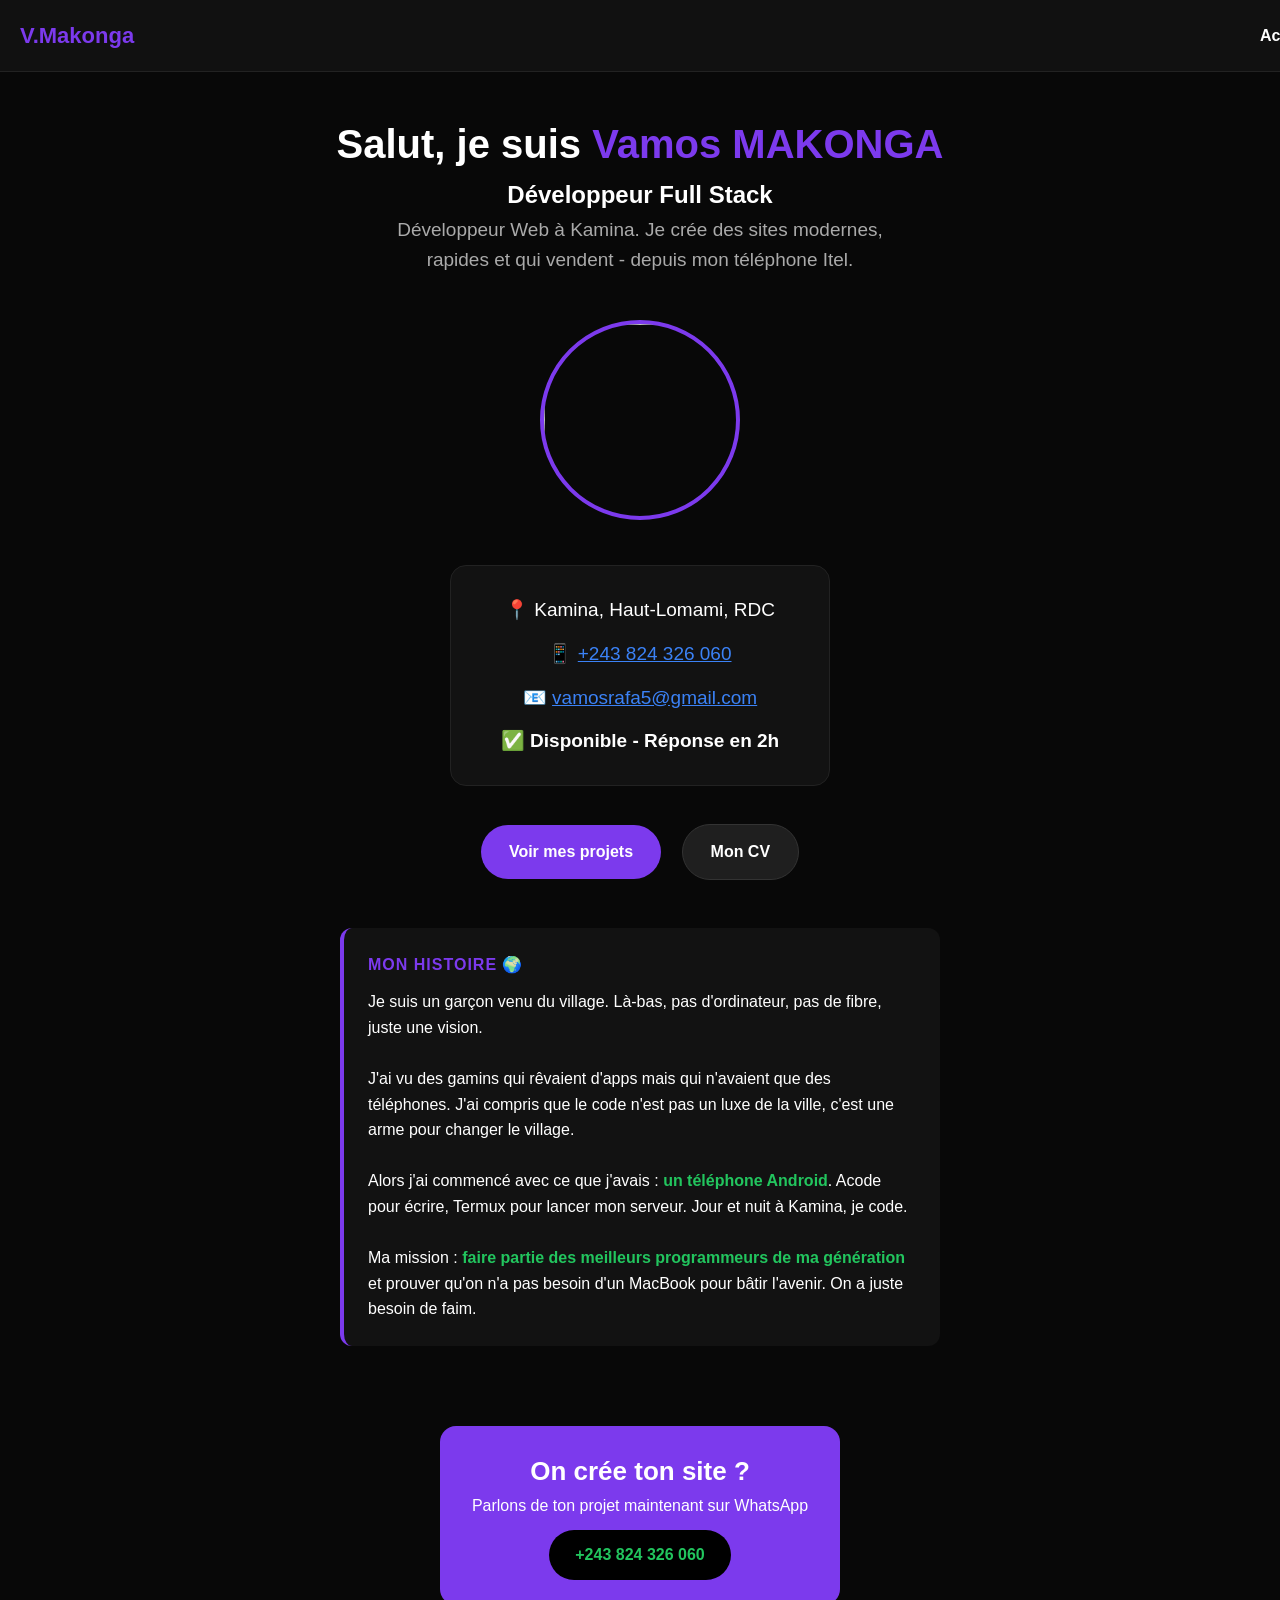
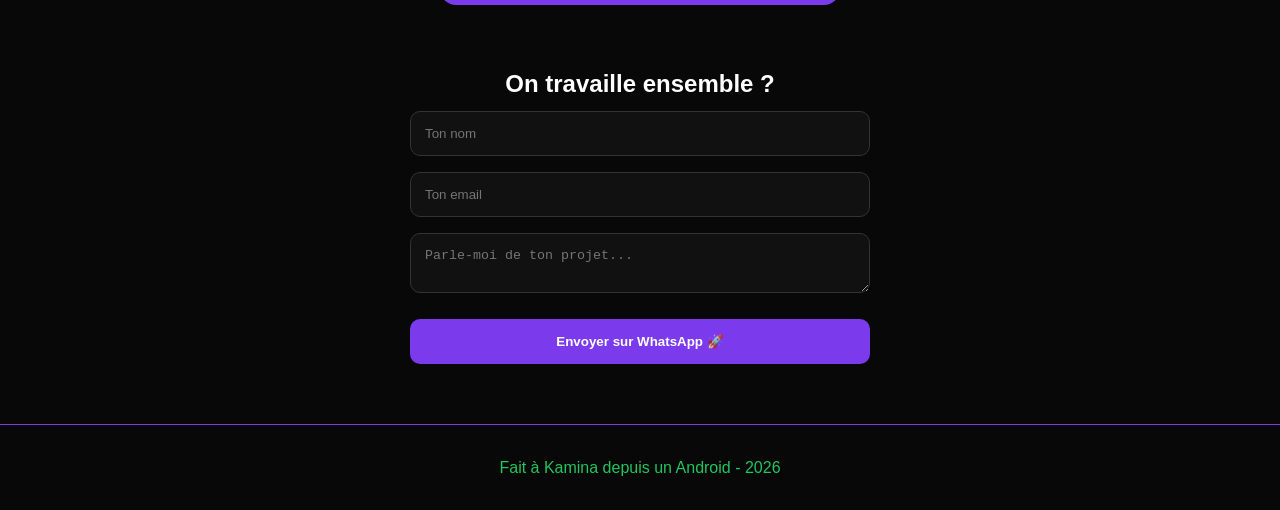
==== index.html @ f7ce84c0 "Add files via upload" ====
<!DOCTYPE html>
<html lang="fr">
<head>
<meta charset="UTF-8">
<meta name="viewport" content="width=device-width, initial-scale=1.0">
<title>Vamos Makonga | Full Stack Dev</title>
<link rel="stylesheet" href="style.css">
</head>
<body>

<nav>
  <div class="logo">V.Makonga</div>
  <ul id="navLinks">
    <li><a href="#accueil">Accueil</a></li>
    <li><a href="Projets.html">Projets</a></li>
    <li><a href="mon.html">CV</a></li>
    <li><a href="#contact">Contact</a></li>
  </ul>
  <div id="menuBtn">☰</div>
</nav>

<section id="accueil" class="hero">
  <h1>Salut, je suis <span>Vamos MAKONGA</span></h1>
  <h2>Développeur Full Stack</h2>
  <p class="sub">Développeur Web à Kamina. Je crée des sites modernes, rapides et qui vendent - depuis mon téléphone Itel.</p>
  
  <img src="https://i.postimg.cc/85HQZXW2/moi.jpg" class="photo-profil">

  <div class="infos-kamina">
    <p>📍 Kamina, Haut-Lomami, RDC</p>
    <p>📱 <a href="https://wa.me/243824326060">+243 824 326 060</a></p>
    <p>📧 <a href="mailto:vamosrafa5@gmail.com">vamosrafa5@gmail.com</a></p>
    <p class="dispo">✅ Disponible - Réponse en 2h</p>
  </div>

  <div class="hero-btns">
    <a href="Projets.html" class="btn primary">Voir mes projets</a>
    <a href="mon.html" class="btn secondary">Mon CV</a>
  </div>

  <div class="story-box">
    <p class="story-title">MON HISTOIRE 🌍</p>
    <p>Je suis un garçon venu du village. Là-bas, pas d'ordinateur, pas de fibre, juste une vision.<br><br>
    J'ai vu des gamins qui rêvaient d'apps mais qui n'avaient que des téléphones. J'ai compris que le code n'est pas un luxe de la ville, c'est une arme pour changer le village.<br><br>
    Alors j'ai commencé avec ce que j'avais : <strong>un téléphone Android</strong>. Acode pour écrire, Termux pour lancer mon serveur. Jour et nuit à Kamina, je code.<br><br>
    Ma mission : <strong id="mission-text">faire partie des meilleurs programmeurs de ma génération</strong> et prouver qu'on n'a pas besoin d'un MacBook pour bâtir l'avenir. On a juste besoin de faim.</p>
  </div>
</section>

<div class="cta-whatsapp">
  <h3>On crée ton site ?</h3>
  <p>Parlons de ton projet maintenant sur WhatsApp</p>
  <a href="https://wa.me/243824326060?text=Bonjour%20Vamos%20!%20Je%20veux%20un%20site%20web">+243 824 326 060</a>
</div>

<section id="contact">
  <h2>On travaille ensemble ?</h2>
  <form id="contactForm">
    <input type="text" placeholder="Ton nom" required>
    <input type="email" placeholder="Ton email" required>
    <textarea placeholder="Parle-moi de ton projet..." required></textarea>
    <button type="submit">Envoyer sur WhatsApp 🚀</button>
  </form>
</section>

<footer>Fait à Kamina depuis un Android - 2026</footer>
<script src="script.js"></script>
</body>
</html>
---- style.css ----
*{margin:0;padding:0;box-sizing:border-box}
body{background:#080808;color:#fff;font-family:Arial,sans-serif;line-height:1.6}
a{color:#22c55e;text-decoration:none}
nav{display:flex;justify-content:space-between;align-items:center;padding:18px 20px;background:#111;position:sticky;top:0;z-index:100;border-bottom:1px solid #222}
.logo{color:#7c3aed;font-weight:900;font-size:22px}
#navLinks{display:flex;list-style:none;gap:22px}
#navLinks a{color:#fff;font-weight:600}
#menuBtn{display:none;font-size:30px;cursor:pointer}
.hero{text-align:center;padding:40px 10px}
.hero h1{font-size:40px}
.hero h1 span{color:#7c3aed}
.gros-titre{font-size:42px!important;font-weight:900;margin:15px 0 25px 0;letter-spacing:-1px}
.sub{color:#aaa;font-size:19px;max-width:500px;margin:0 auto 45px auto}

.photo-profil{width:200px;height:200px;border-radius:50%;border:4px solid #7c3aed;object-fit:cover;margin-bottom:45px;display:block;margin-left:auto;margin-right:auto;transition:0.3s}
.photo-profil:hover{transform:scale(1.05);border-color:#22c55e}
.infos-kamina{background:#121212;border:1px solid #222;padding:22px;border-radius:16px;max-width:380px;margin:0 auto 30px auto;font-size:19px;line-height:2.3}
.infos-kamina a{color:#3b82f6;text-decoration:underline}
.dispo{color:#fff;font-weight:700}
.btn{display:inline-block;padding:14px 28px;border-radius:100px;font-weight:800;margin:8px}
.primary{background:#7c3aed;color:#fff}
.secondary{background:#1f1f1f;color:#fff;border:1px solid #333}
.story-box{background:#121212;border-left:4px solid #7c3aed;padding:24px;border-radius:12px;max-width:600px;margin:40px auto;text-align:left}
.story-title{color:#7c3aed;font-weight:800;margin-bottom:12px;letter-spacing:1px}
.story-box strong{color:#22c55e}
.cta-whatsapp{background:#7c3aed;color:#fff;text-align:center;padding:25px;border-radius:16px;max-width:400px;margin:30px auto}
.cta-whatsapp h3{font-size:26px}
.cta-whatsapp a{display:inline-block;background:#000;color:#22c55e;padding:12px 26px;border-radius:100px;font-weight:800;margin-top:12px}
#contact{max-width:500px;margin:60px auto;padding:0 20px;text-align:center}
#contact input,#contact textarea{width:100%;padding:14px;margin:8px 0;background:#111;border:1px solid #333;border-radius:10px;color:#fff}
#contact button{width:100%;padding:15px;background:#7c3aed;color:#fff;border:none;border-radius:10px;font-weight:800;margin-top:10px}
footer{text-align:center;padding:30px;color:#22c55e;border-top:1px solid #7c3aed;margin-top:50px}
@media(max-width:768px){
  #navLinks{
  display:none;position:fixed;top:0;right:0;height:100vh;width:75%;
  background:#111;flex-direction:column;padding:80px 25px;
  border-left:1px solid #222;z-index:999;
  transform:translateX(100%);
}
  #navLinks.active{display:flex!important}
  #menuBtn{display:block}
  .gros-titre{font-size:36px!important}
}
/* FIX DISTANCE MON HISTOIRE / ON CREE TON SITE */
.story-box{
  margin-bottom: 20px !important;
}
.hero-btns{
  margin-top: 15px !important;
  margin-bottom: 15px !important;
}
.cta-whatsapp{
  margin-top: 20px !important;
  margin-bottom: 20px !important;
}
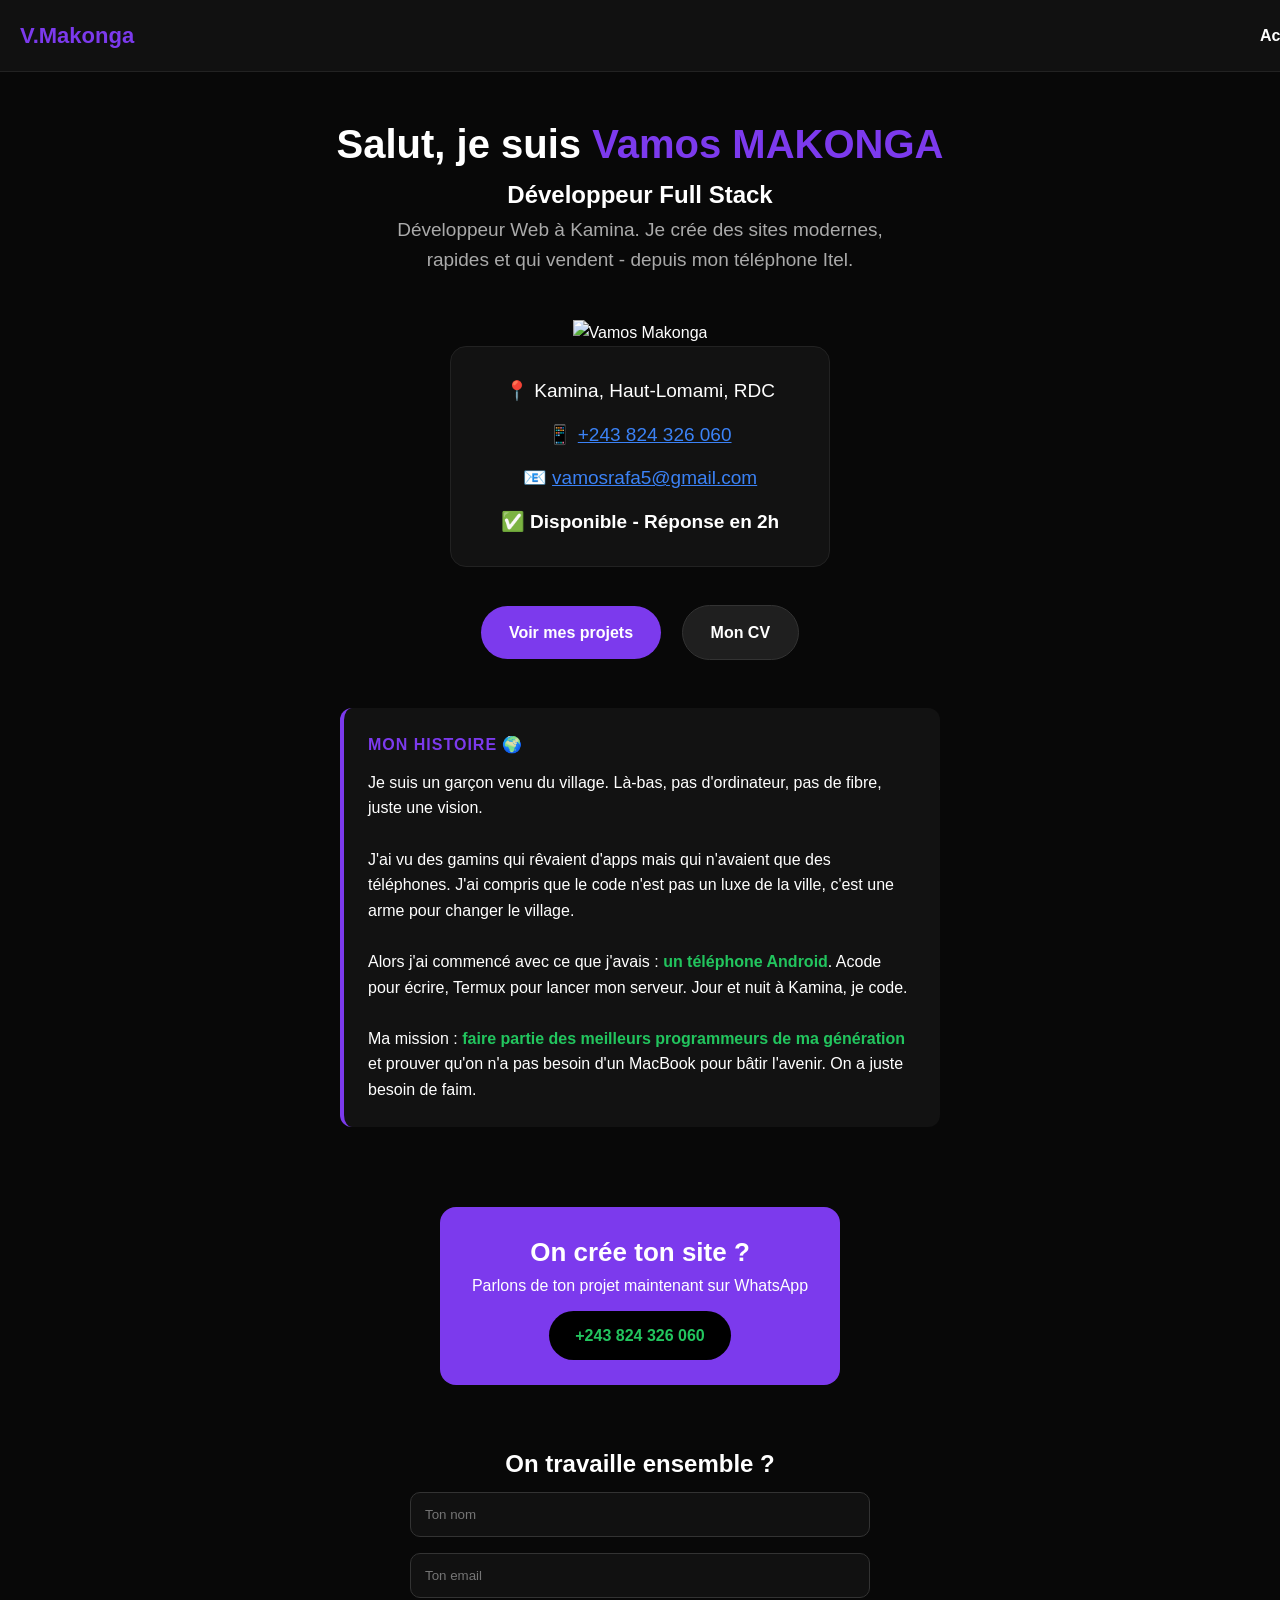
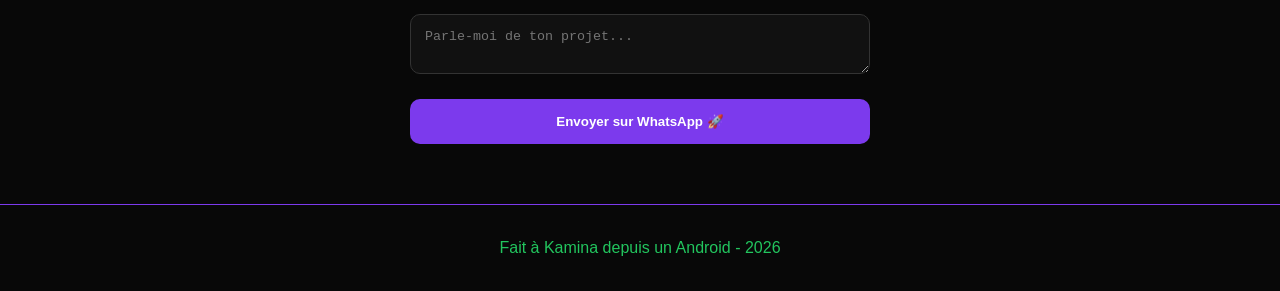
==== commit ae5e64da: "Add alt attribute to profile image Updated image tag to include alt attribute for accessibility." ====
--- a/index.html
+++ b/index.html
@@ -23,8 +23,7 @@
   <h1>Salut, je suis <span>Vamos MAKONGA</span></h1>
   <h2>Développeur Full Stack</h2>
   <p class="sub">Développeur Web à Kamina. Je crée des sites modernes, rapides et qui vendent - depuis mon téléphone Itel.</p>
-  
-  <img src="https://i.postimg.cc/85HQZXW2/moi.jpg" class="photo-profil">
+  <img src="https://i.postimg.cc/85HQZXW2/moi.jpg" alt="Vamos Makonga">
 
   <div class="infos-kamina">
     <p>📍 Kamina, Haut-Lomami, RDC</p>
@@ -66,4 +65,4 @@
 <footer>Fait à Kamina depuis un Android - 2026</footer>
 <script src="script.js"></script>
 </body>
-</html>+</html>
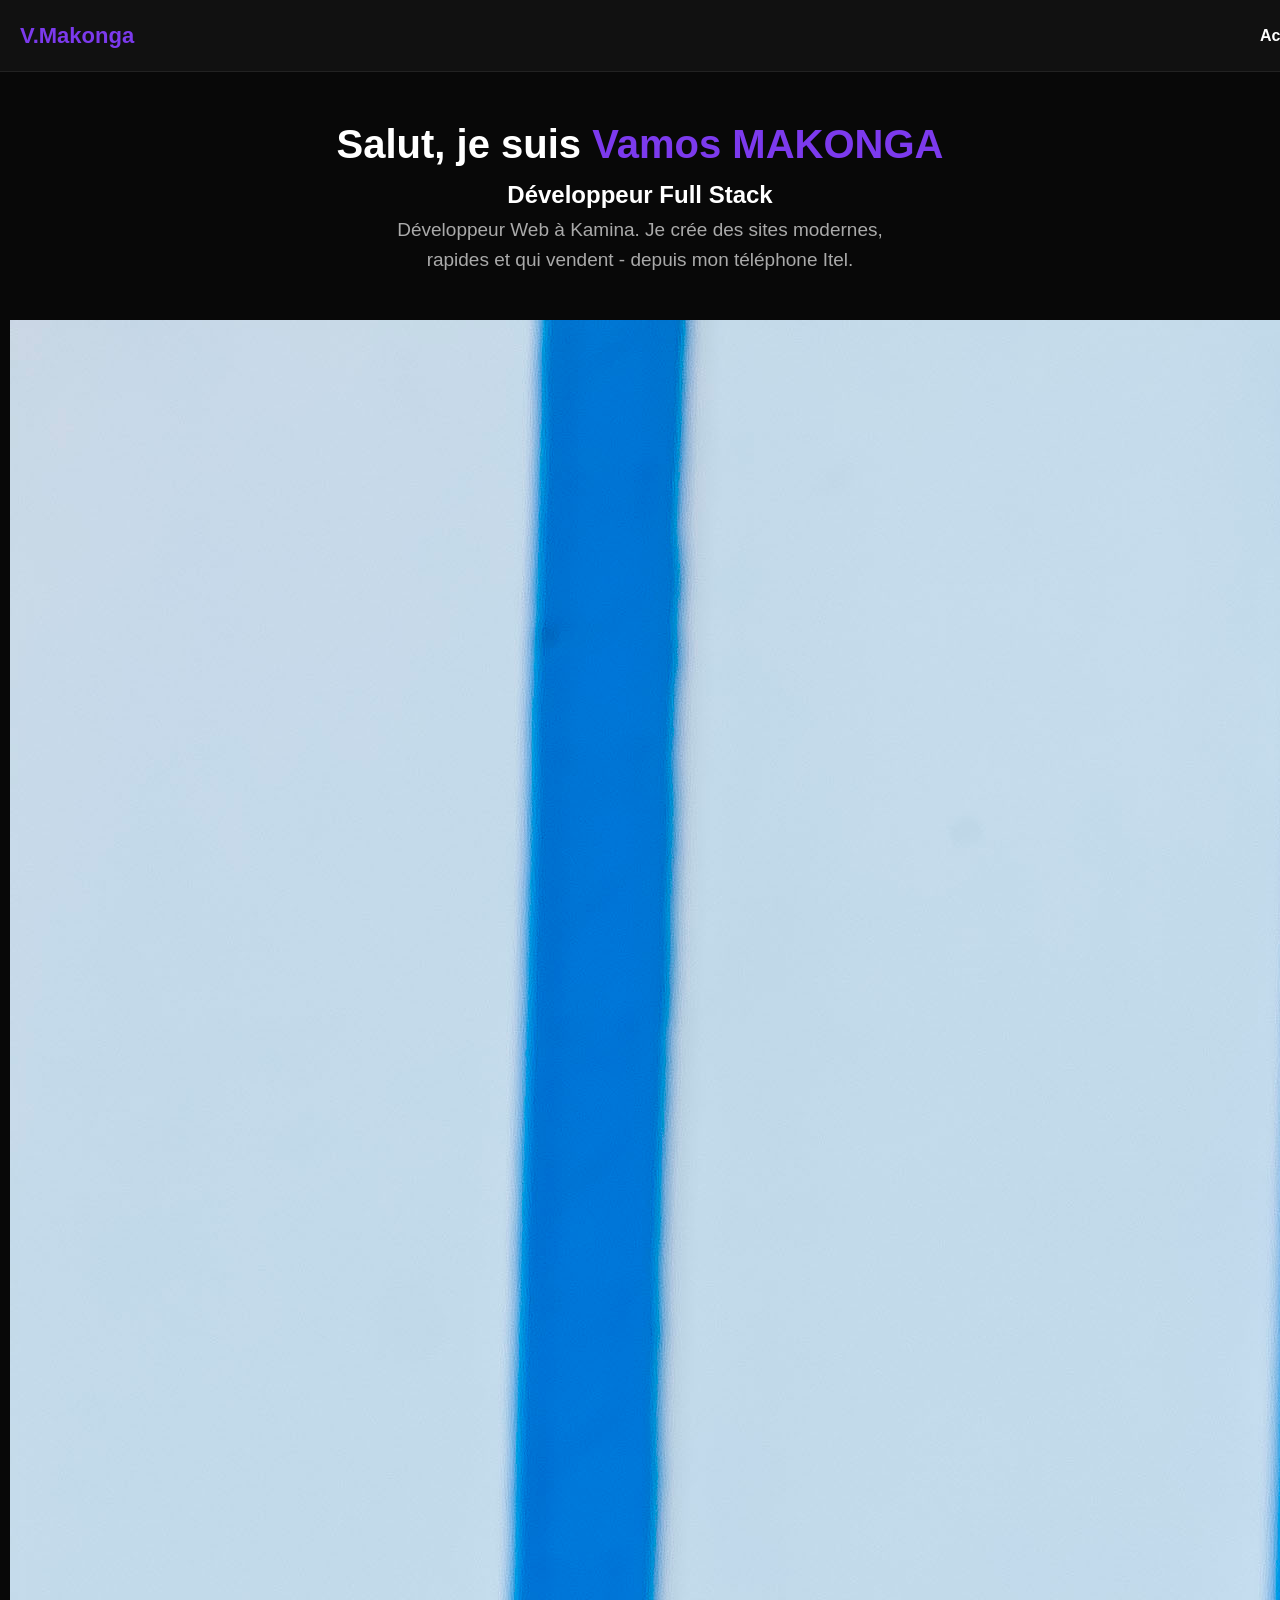
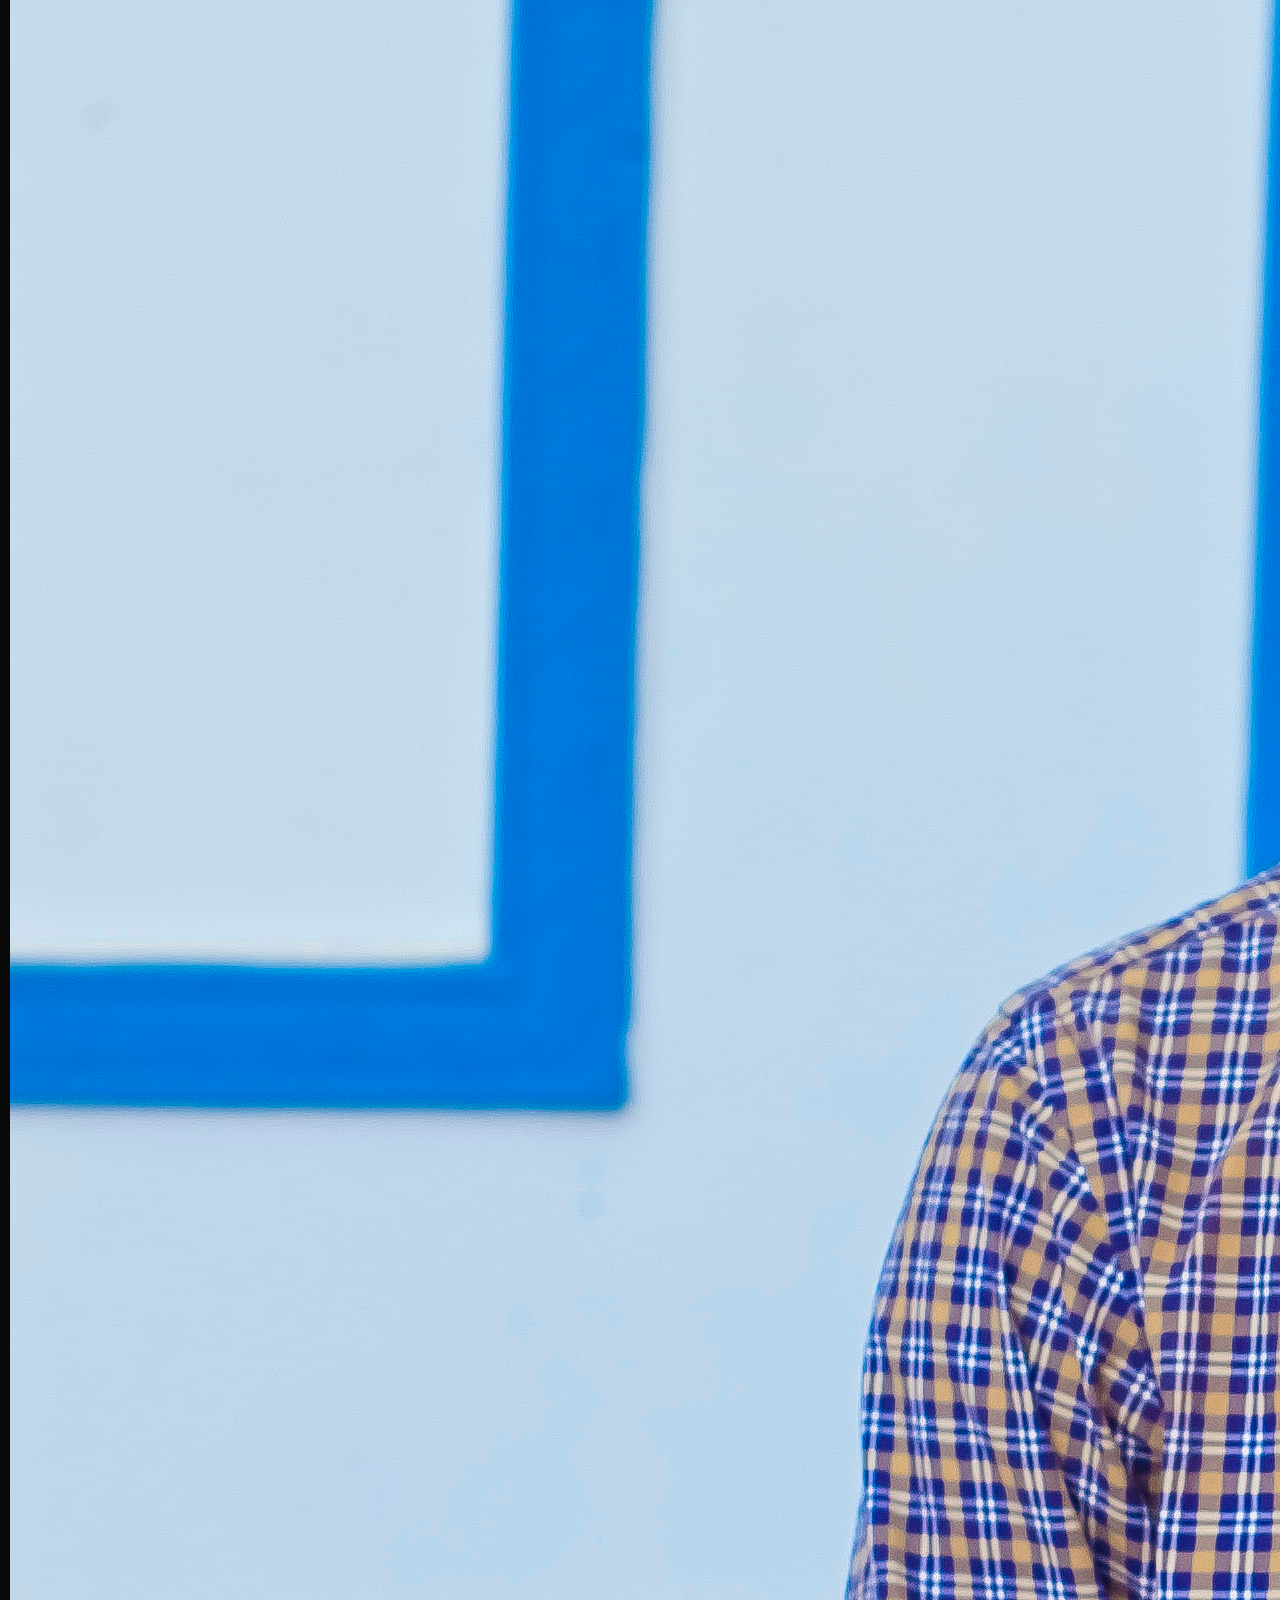
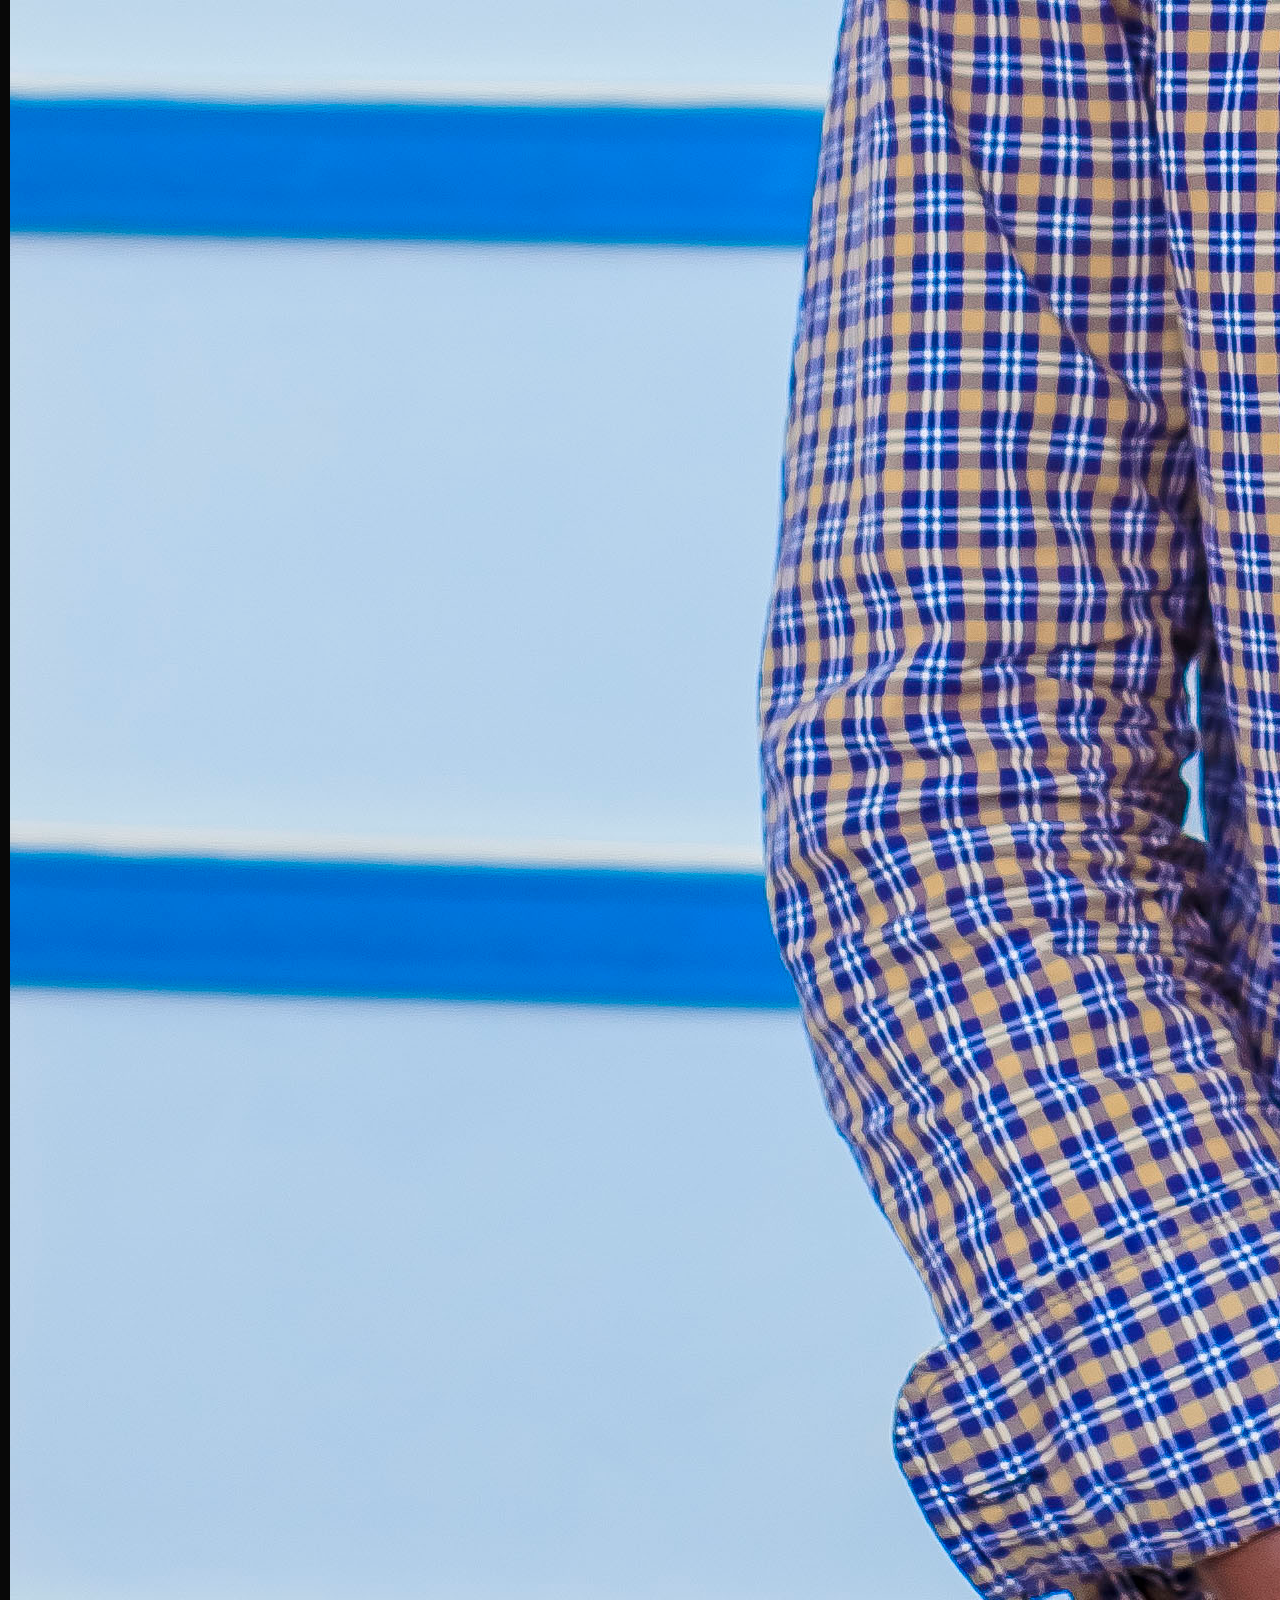
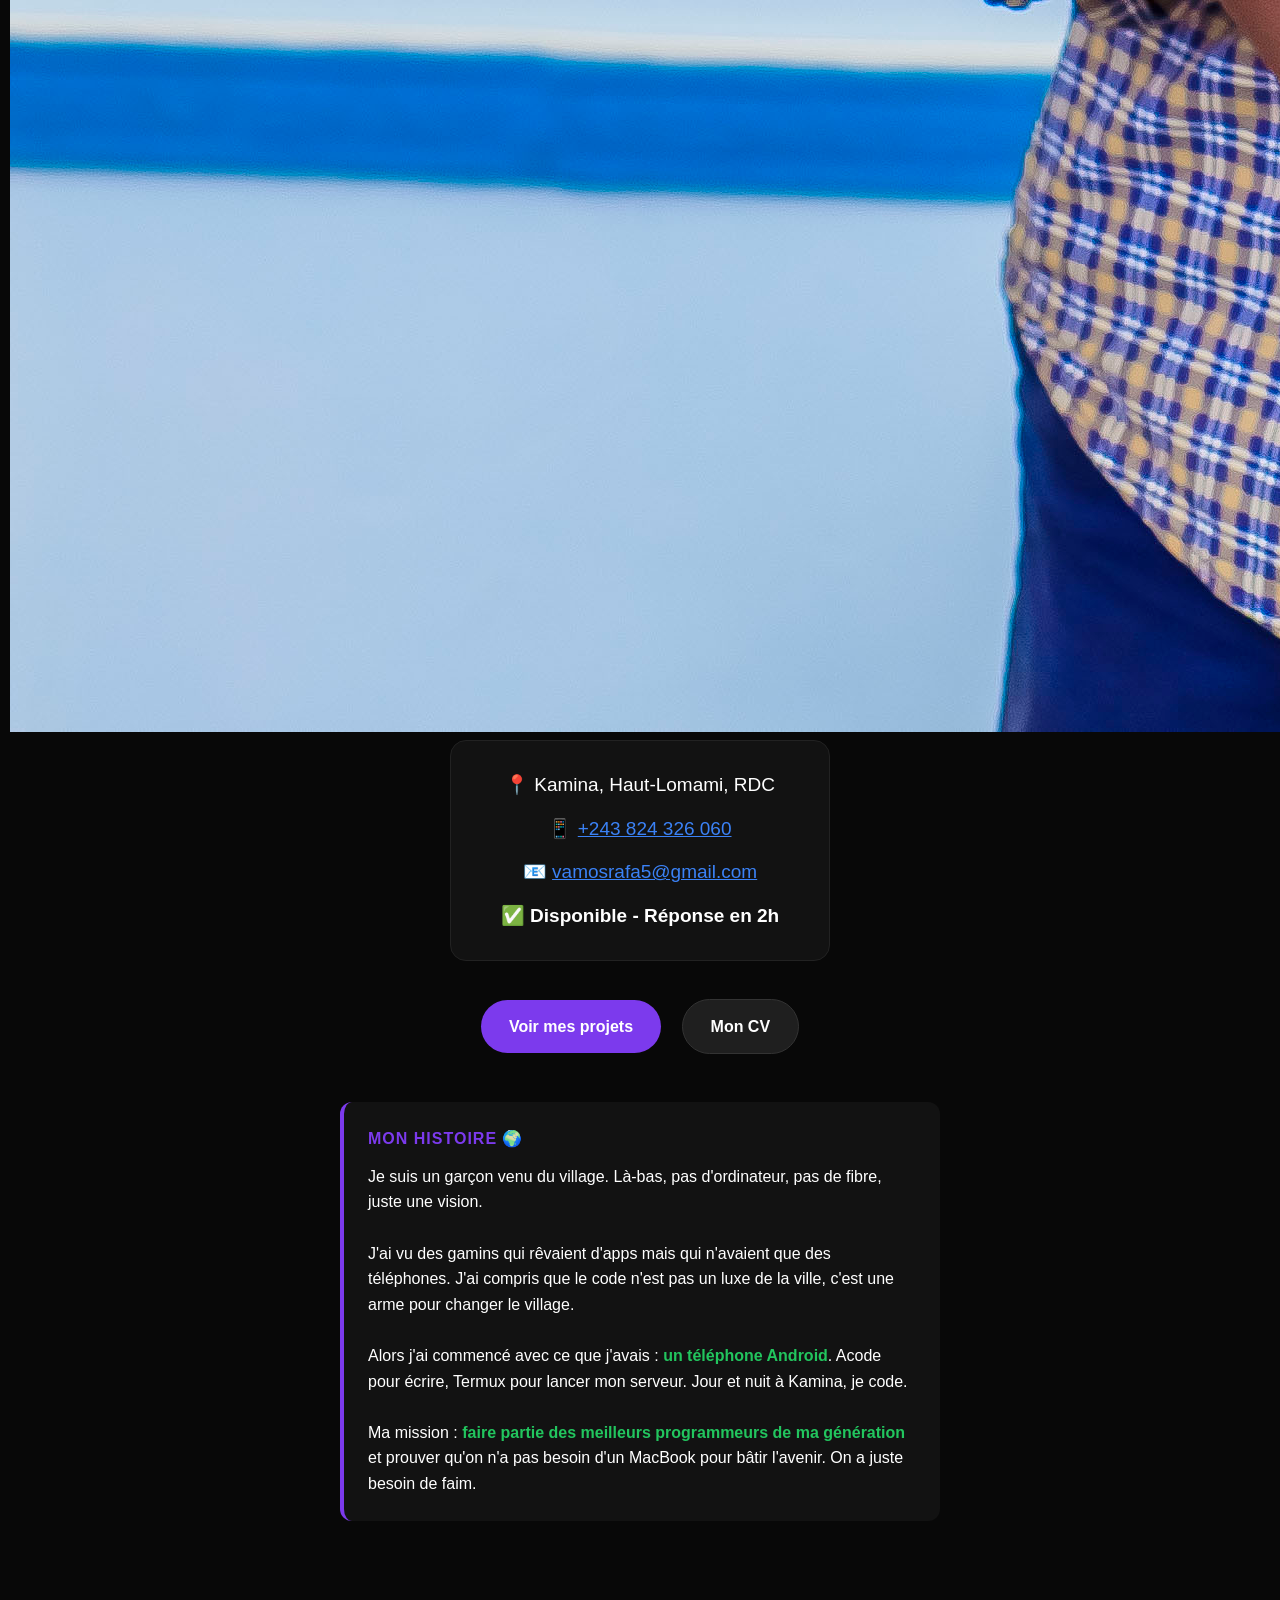
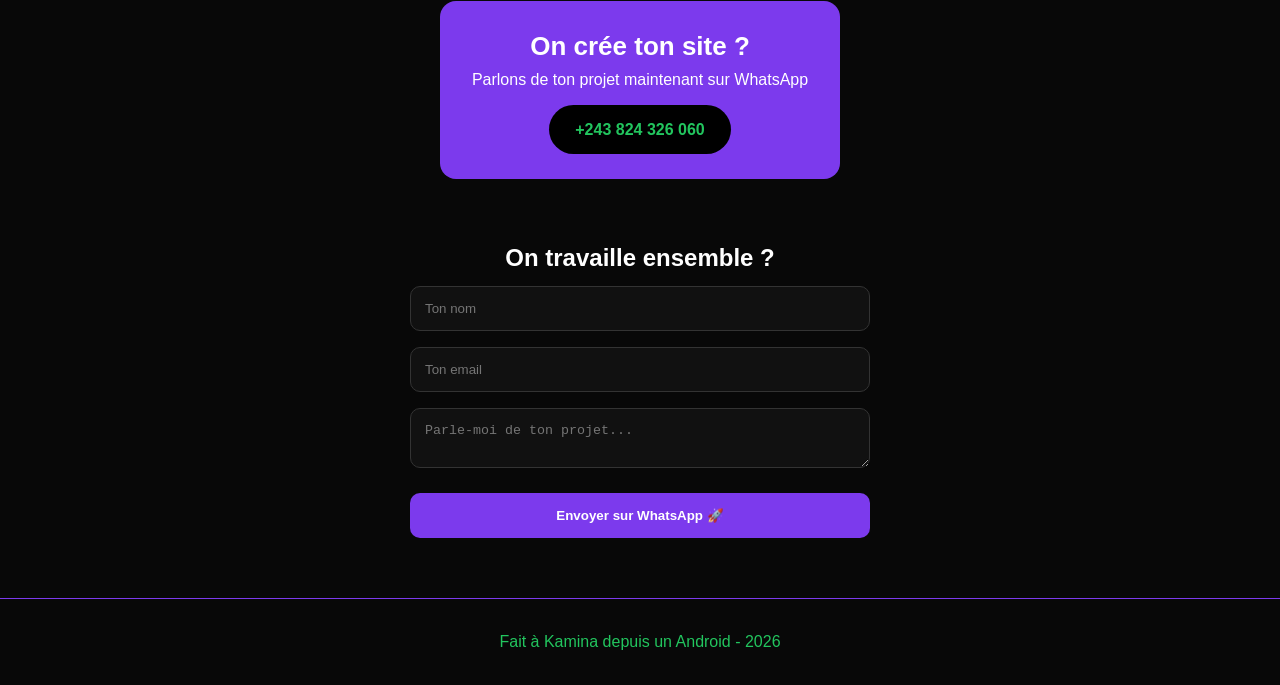
==== commit 5ac07f5e: "Update image source in index.html" ====
--- a/index.html
+++ b/index.html
@@ -23,8 +23,9 @@
   <h1>Salut, je suis <span>Vamos MAKONGA</span></h1>
   <h2>Développeur Full Stack</h2>
   <p class="sub">Développeur Web à Kamina. Je crée des sites modernes, rapides et qui vendent - depuis mon téléphone Itel.</p>
-  <img src="https://i.postimg.cc/85HQZXW2/moi.jpg" alt="Vamos Makonga">
 
+<img src="moi.JPG" alt="Vamos Makonga">
+  
   <div class="infos-kamina">
     <p>📍 Kamina, Haut-Lomami, RDC</p>
     <p>📱 <a href="https://wa.me/243824326060">+243 824 326 060</a></p>
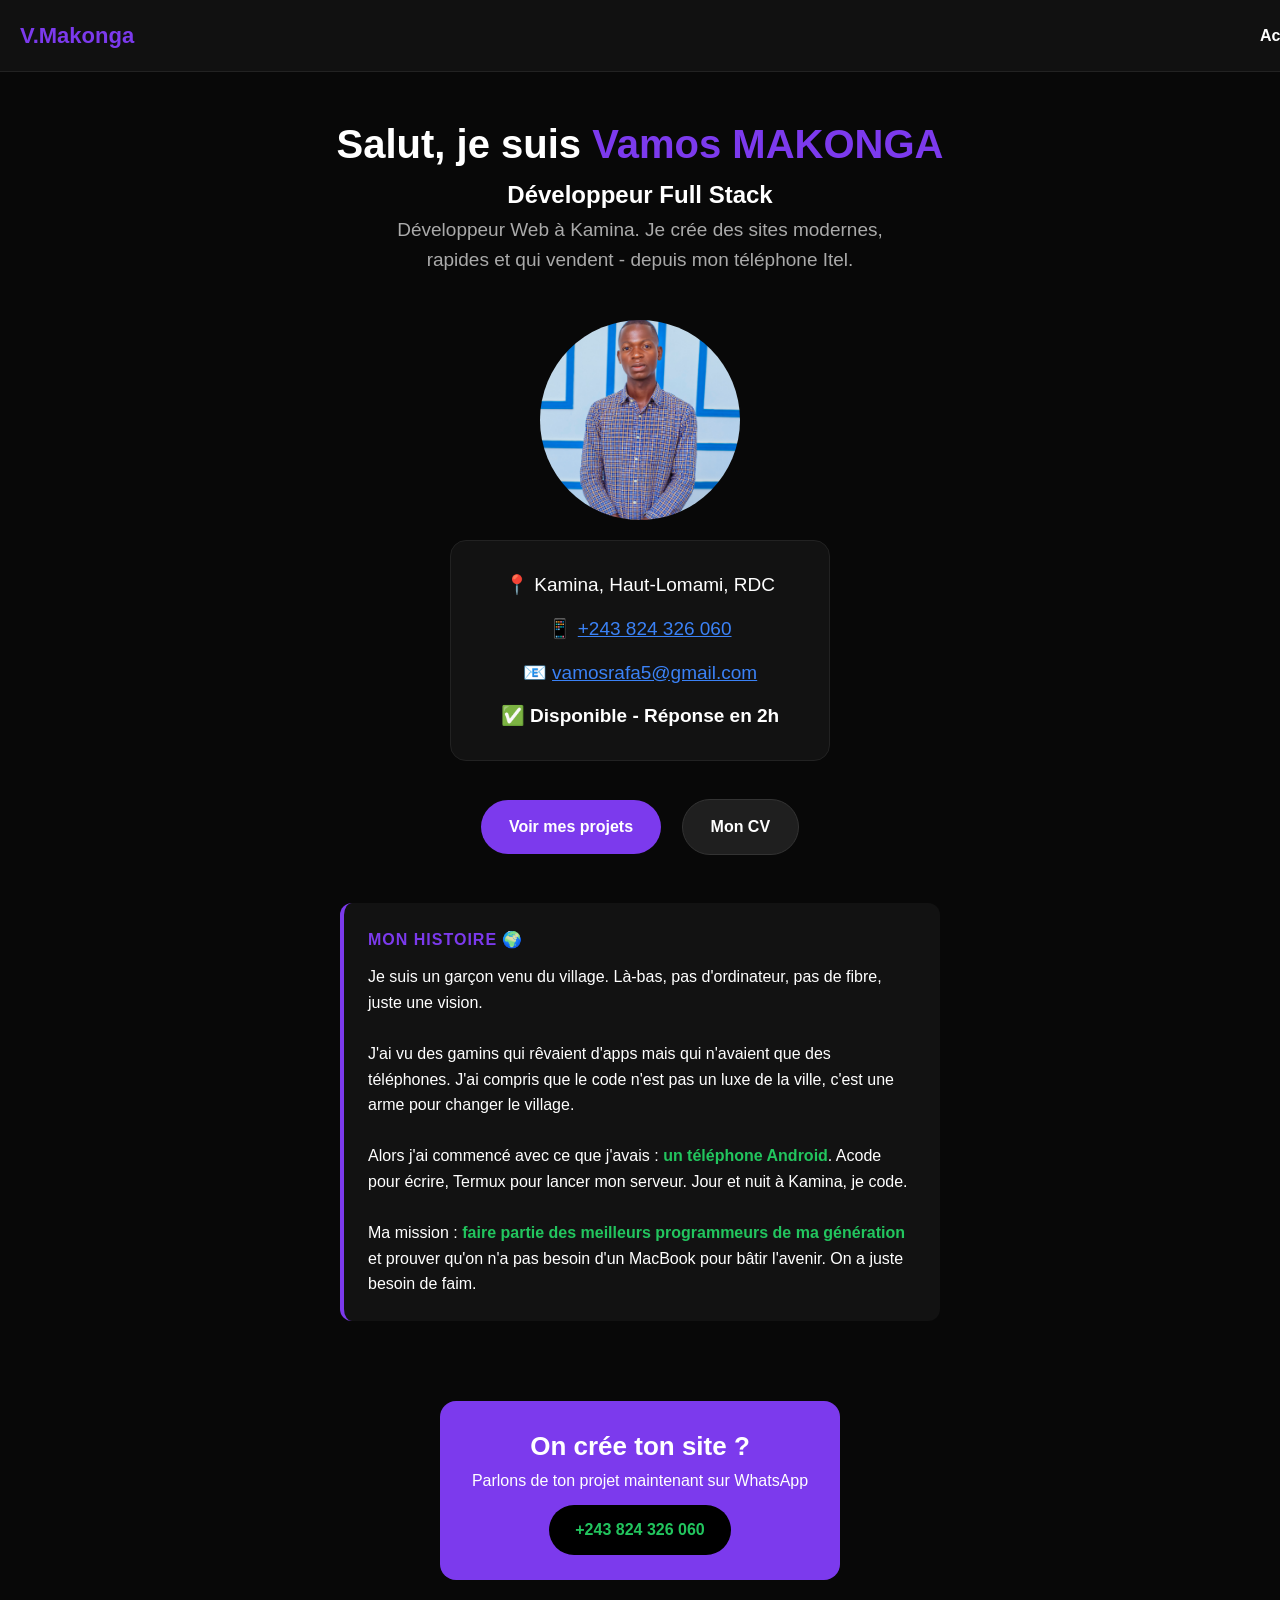
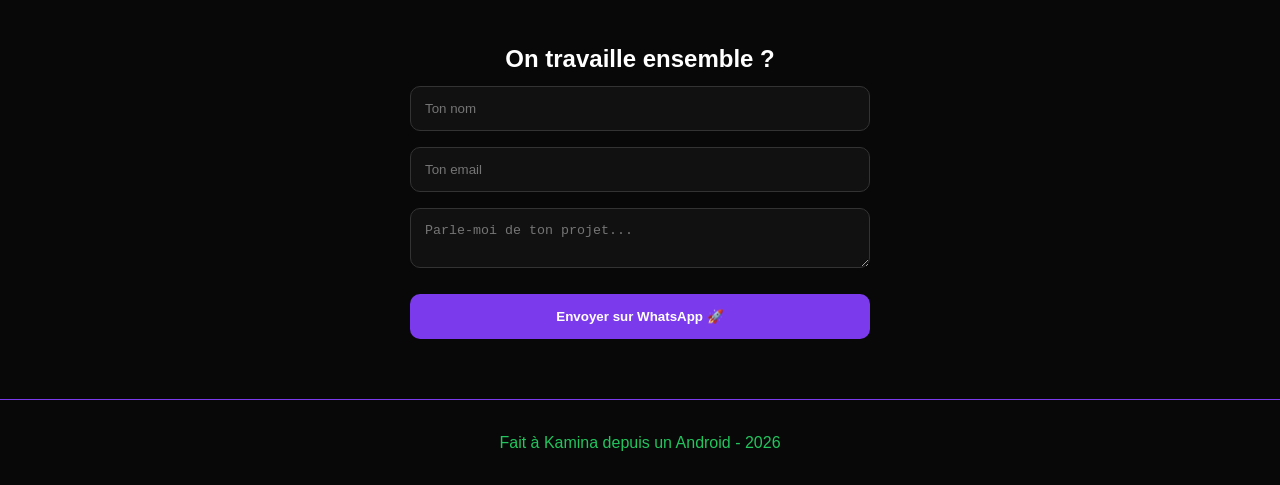
==== commit 235fc0bb: "Enhance image styling in index.html Add styles to the image for better presentation." ====
--- a/index.html
+++ b/index.html
@@ -24,7 +24,7 @@
   <h2>Développeur Full Stack</h2>
   <p class="sub">Développeur Web à Kamina. Je crée des sites modernes, rapides et qui vendent - depuis mon téléphone Itel.</p>
 
-<img src="moi.JPG" alt="Vamos Makonga">
+<img src="moi.JPG" alt="Vamos Makonga" style="width: 200px; height: 200px; border-radius: 50%; object-fit: cover; display: block; margin: 20px auto;">
   
   <div class="infos-kamina">
     <p>📍 Kamina, Haut-Lomami, RDC</p>
